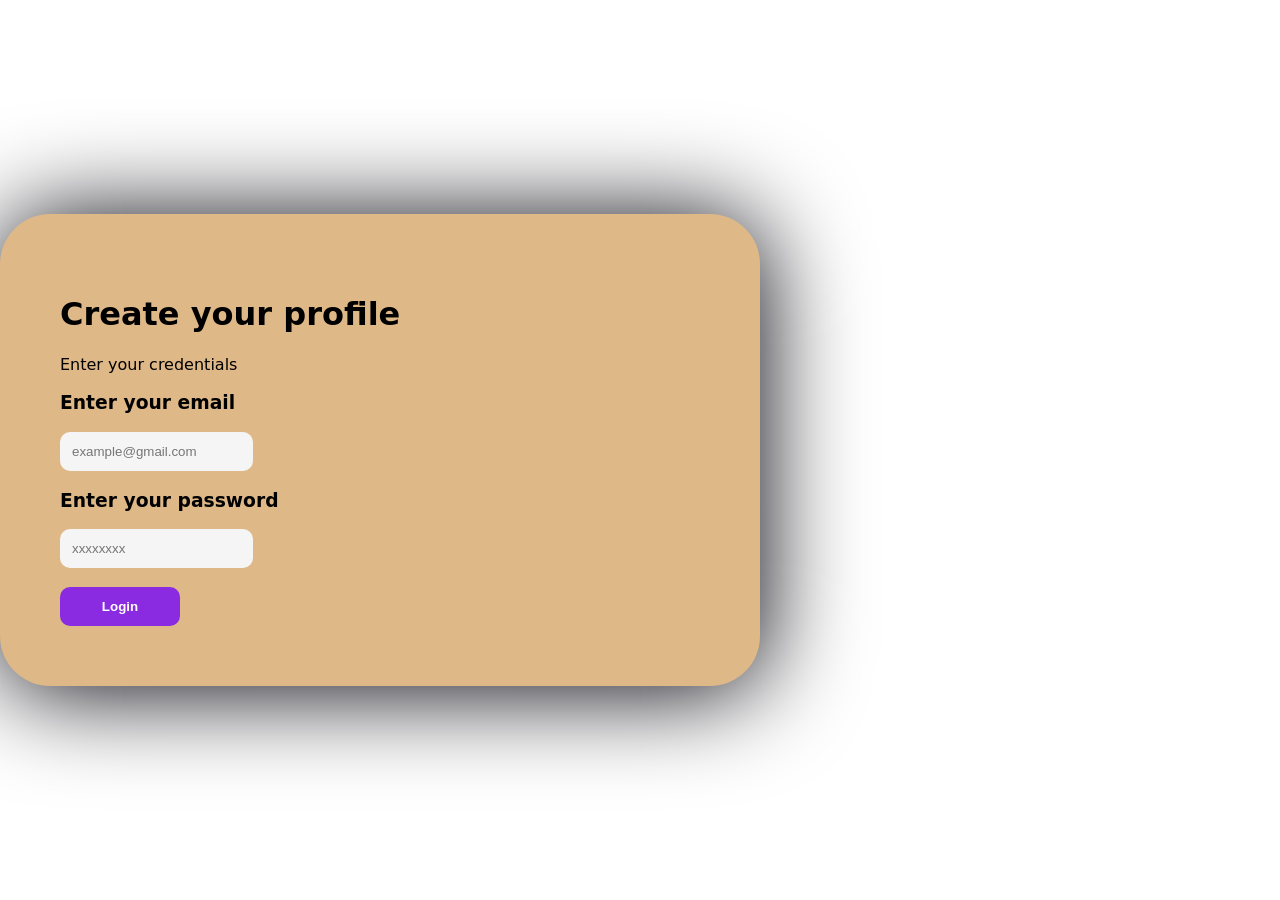
==== index.html @ 6729219f "Add files via upload" ====
<!DOCTYPE html>
<html lang="en">
<head>
    <meta charset="UTF-8">
    <meta name="viewport" content="width=device-width, initial-scale=1.0">
    <title>My Portal</title>
    <link rel="stylesheet" href="style.css">
</head>
<body>
    
    <div class="login">
        <h1>Create your profile</h1>

       <p>Enter your credentials</p> 
       
       <h3>Enter your email</h3>
       <input type="text" name="Email" placeholder="example@gmail.com">
       
       <h3>Enter your password</h3>
       <input type="password" name="password" placeholder="xxxxxxxx">
       
       <br><br>
       
       <button>Login</button>
    </div>
</body>
</html>
---- style.css ----
body{
    display: flex;
    font-family: system-ui, -apple-system, BlinkMacSystemFont, 'Segoe UI', Roboto, Oxygen, Ubuntu, Cantarell, 'Open Sans', 'Helvetica Neue', sans-serif;
    align-items: center;
    justify-self: center;
    height: 100vh;
    background-color: #fff;
    margin: 0;
    padding: 0;
 }


.login{
    background-color: burlywood;
    padding: 60px;
    border-radius: 50px;
    width: 50%;
    box-shadow: 2px 4px 100px rgb(0,0,10);
}

.login button{
    border-radius: 10px;
    border: none;
    padding: 12px;
    background-color: blueviolet;
    width: 120px;
    color: #fff;
    cursor: pointer;
    font-weight: bolder;
}
 
.login input{
    border: none;
    padding: 12px;
    border-radius: 10px;
    background-color: whitesmoke;
}
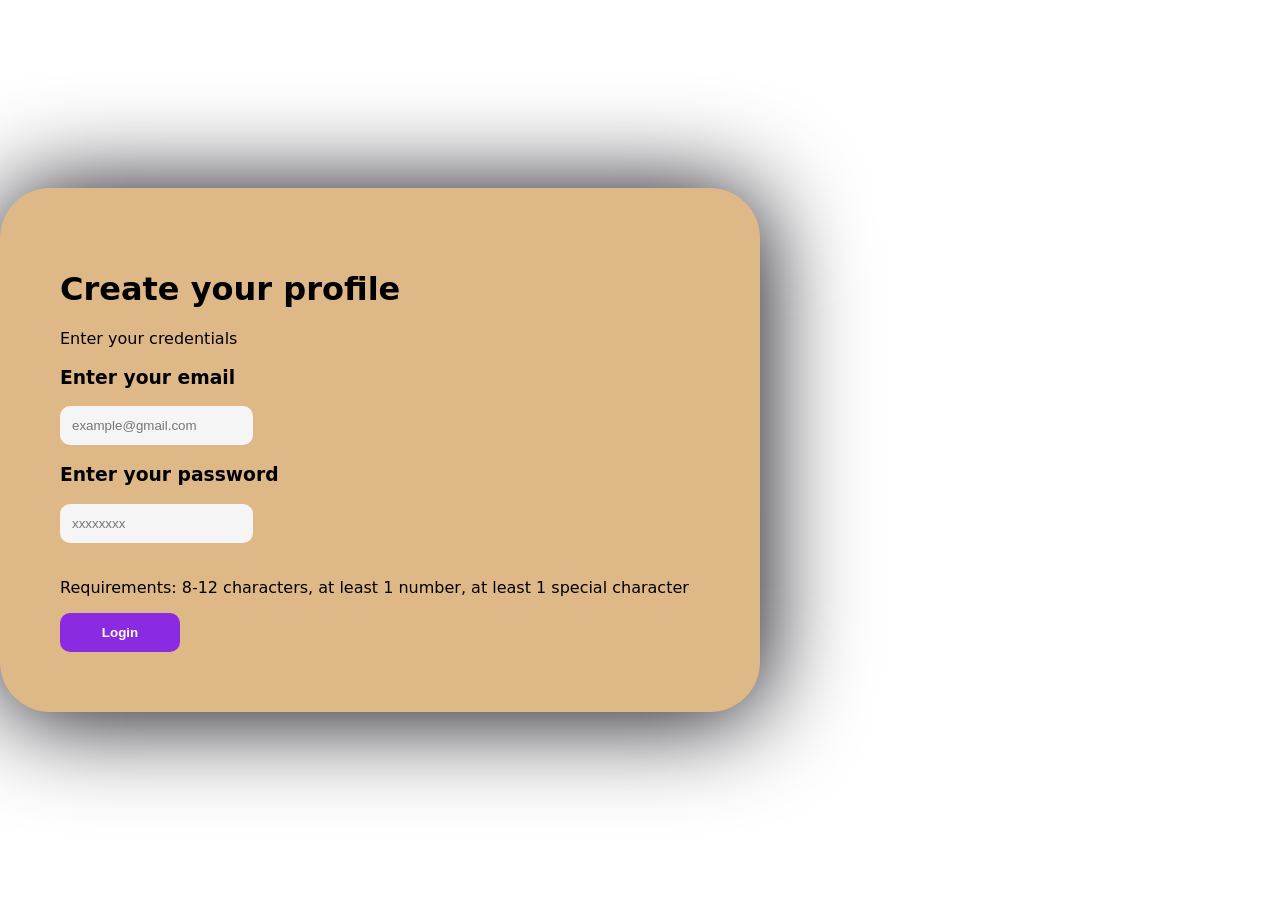
==== commit 32c8028d: "Enhance login form with password validation Added password validation and error messaging to the log" ====
--- a/index.html
+++ b/index.html
@@ -17,11 +17,57 @@
        <input type="text" name="Email" placeholder="example@gmail.com">
        
        <h3>Enter your password</h3>
-       <input type="password" name="password" placeholder="xxxxxxxx">
+       <input type="password" id="password" placeholder="xxxxxxxx">
        
        <br><br>
+        <p id="password-error" class="error-message"></p>
+<p class="password-requirements">
+    Requirements: 8-12 characters, at least 1 number, at least 1 special character
+</p>
        
-       <button>Login</button>
+       <button onclick="validatePassword()">Login</button>
     </div>
+    <script>
+    function validatePassword() {
+        const password = document.getElementById('password').value;
+        const errorMessage = document.getElementById('password-error');
+        
+        const passwordPattern = /^(?=.*[0-9])(?=.*[!@#$%^&*]).{8,12}$/;
+        
+        if (password === '') {
+            errorMessage.textContent = '❌ Password is required';
+            return false;
+        }
+        
+        if (!passwordPattern.test(password)) {
+            errorMessage.textContent = '❌ Password must be 8-12 characters with at least 1 number and 1 special character';
+            return false;
+        }
+        
+        errorMessage.textContent = '✅ Password is valid!';
+        errorMessage.style.color = 'green';
+        alert('Login successful!');
+        return true;
+    }
+
+    document.getElementById('password').addEventListener('input', function() {
+        const password = this.value;
+        const errorMessage = document.getElementById('password-error');
+        const passwordPattern = /^(?=.*[0-9])(?=.*[!@#$%^&*]).{8,12}$/;
+        
+        if (password === '') {
+            errorMessage.textContent = '';
+            return;
+        }
+        
+        if (!passwordPattern.test(password)) {
+            errorMessage.textContent = '❌ Invalid password';
+            errorMessage.style.color = 'red';
+        } else {
+            errorMessage.textContent = '✅ Password is valid!';
+            errorMessage.style.color = 'green';
+        }
+    });
+</script>
 </body>
-</html>+</html>
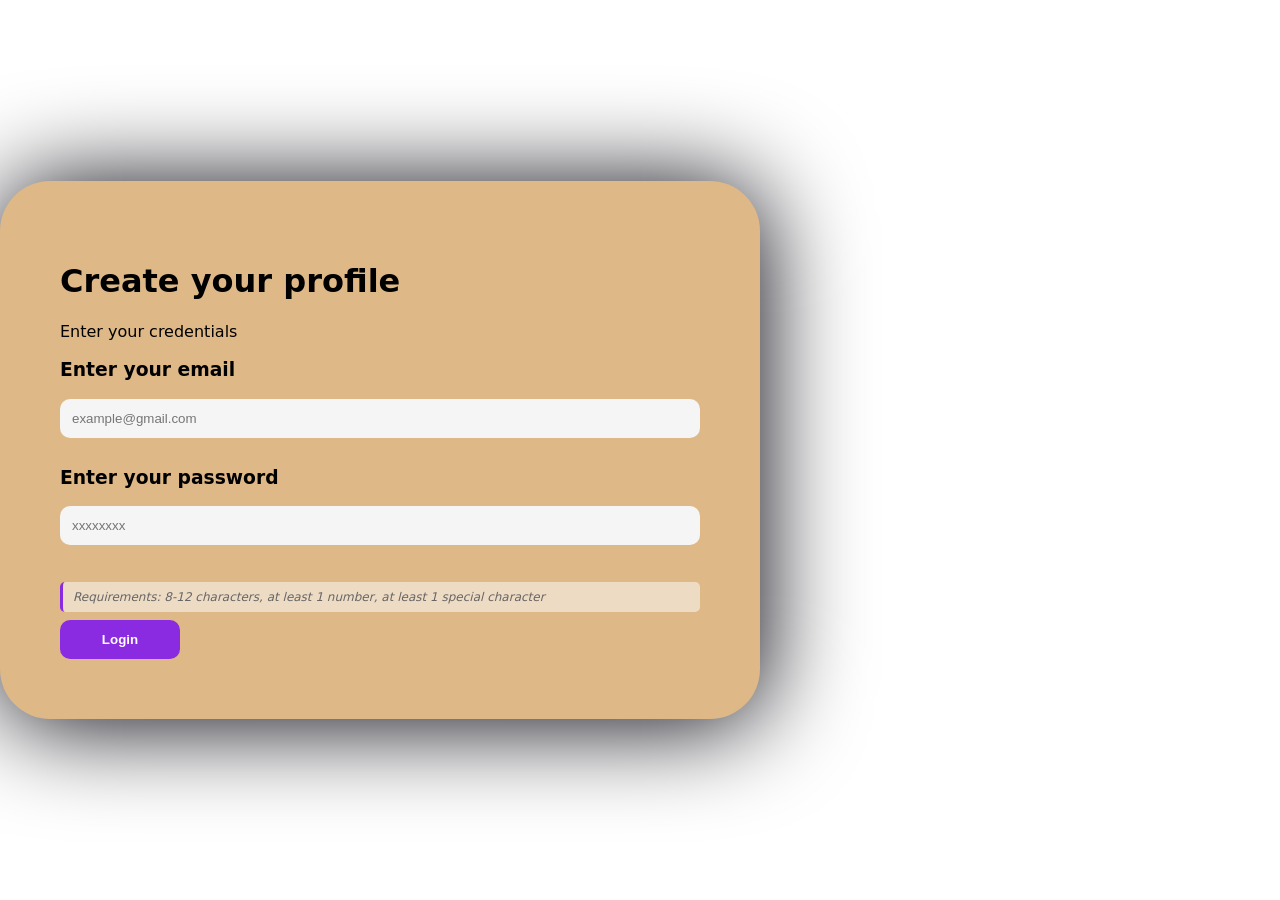
==== commit 61bc027e: "Enhance password validation in login form Added password validation and error handling for user inpu" ====
--- a/index.html
+++ b/index.html
@@ -49,6 +49,38 @@
         alert('Login successful!');
         return true;
     }
+        function validatePassword() {
+    const password = document.getElementById('password').value;
+    const errorMessage = document.getElementById('password-error');
+    
+    const passwordPattern = /^(?=.*[0-9])(?=.*[!@#$%^&*]).{8,12}$/;
+    
+    if (password === '') {
+        errorMessage.textContent = '❌ Password is required';
+        errorMessage.style.display = 'block';
+        return false;
+    }
+    
+    if (!passwordPattern.test(password)) {
+        errorMessage.textContent = '❌ Password must be 8-12 characters with at least 1 number and 1 special character';
+        errorMessage.style.display = 'block';
+        return false;
+    }
+    
+    errorMessage.textContent = '✅ Password is valid!';
+    errorMessage.style.color = 'green';
+    errorMessage.style.display = 'block';
+    
+    alert('Login successful!');
+    
+    // CLEAR THE FORM
+    document.getElementById('password').value = '';
+    document.querySelector('input[name="Email"]').value = '';
+    errorMessage.textContent = '';
+    errorMessage.style.display = 'none';
+    
+    return true;
+}
 
     document.getElementById('password').addEventListener('input', function() {
         const password = this.value;
--- a/style.css
+++ b/style.css
@@ -34,4 +34,57 @@
     padding: 12px;
     border-radius: 10px;
     background-color: whitesmoke;
-}+}
+/* 1. Button Hover Effect */
+.login button:hover{
+   background-color: #7b2cbf;
+}
+
+/* 2. Input Focus Effect */
+.login input:focus{
+   outline: none;
+   background-color: #fff;
+   border: 2px solid blueviolet;
+}
+
+/* 3. Input Full Width */
+.login input{
+   width: 100%;
+   box-sizing: border-box;
+   margin-bottom: 10px;
+}
+
+/* 4. Error Message Styling */
+#password-error{
+   margin: 8px 0;
+   font-size: 14px;
+   font-weight: 600;
+   display: none;
+   padding: 8px 10px;
+   border-radius: 5px;
+   background-color: #ffe6e6;
+   color: red;
+}
+
+/* 5. Success Message Styling */
+#password-error.success{
+   background-color: #e6ffe6;
+   color: green;
+}
+
+/* 6. Password Requirements Styling */
+.password-requirements{
+   font-size: 12px;
+   color: #666;
+   font-style: italic;
+   margin: 8px 0;
+   padding: 8px 10px;
+   background-color: rgba(255, 255, 255, 0.5);
+   border-radius: 5px;
+   border-left: 3px solid blueviolet;
+}
+
+/* 7. Button Transition Effect */
+.login button{
+   transition: background-color 0.3s ease;
+}
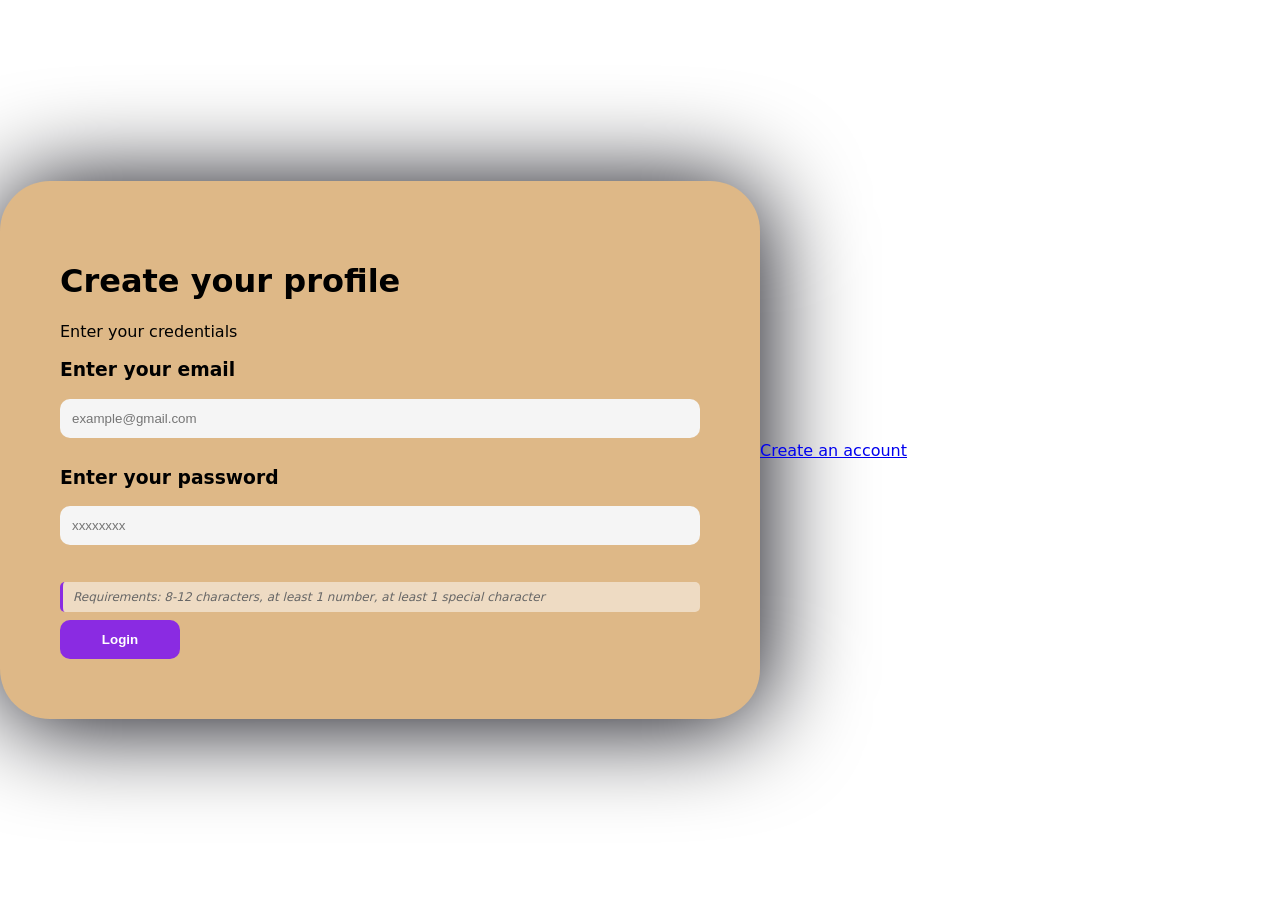
==== commit ef4710cf: "Refactor password validation and clear form on success Removed duplicate validatePassword function a" ====
--- a/index.html
+++ b/index.html
@@ -101,5 +101,6 @@
         }
     });
 </script>
+    <a href="C:\Users\ossyd\Desktop\project\forms.html">Create an account</a>
 </body>
 </html>
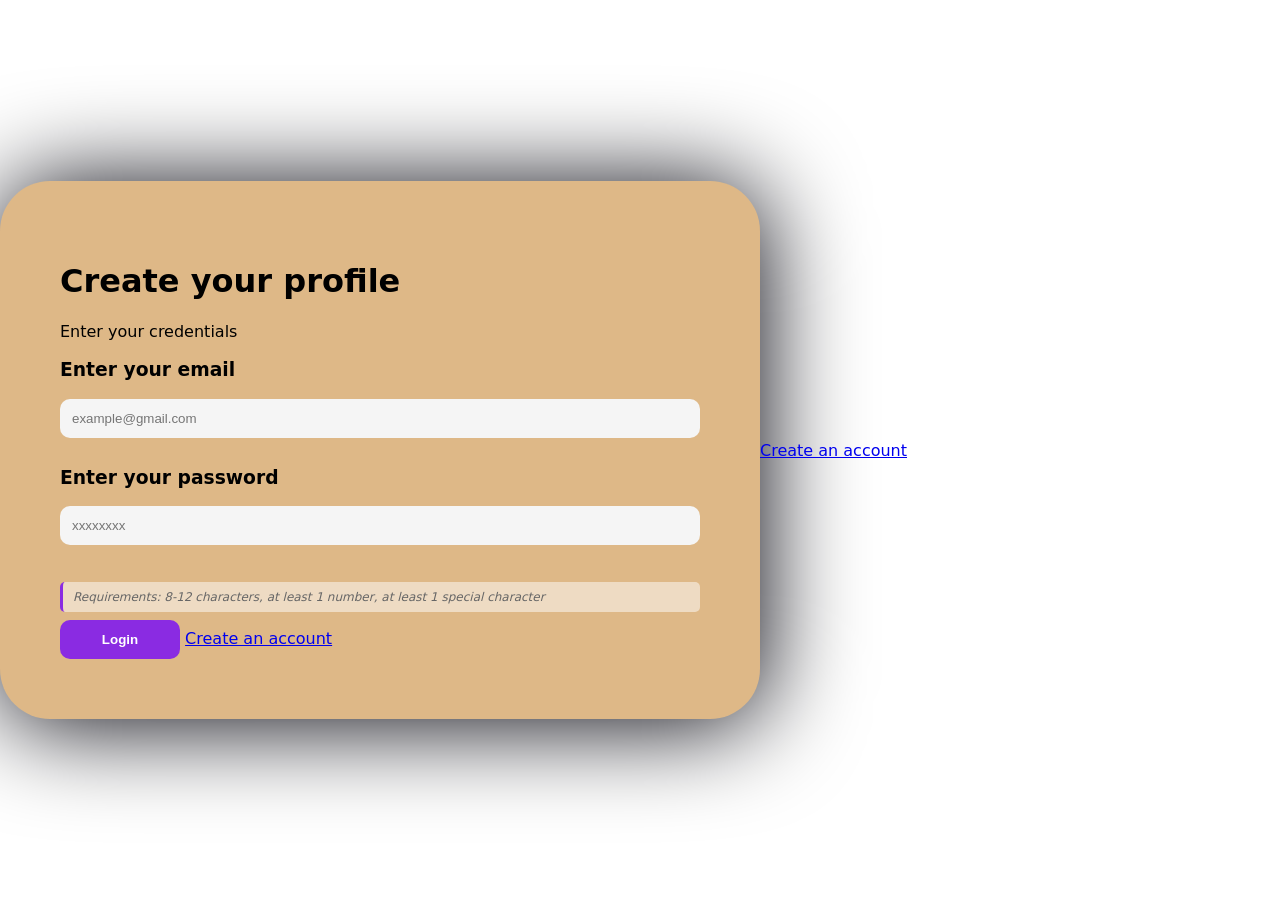
==== commit f68b5395: "Update index.html" ====
--- a/index.html
+++ b/index.html
@@ -26,6 +26,7 @@
 </p>
        
        <button onclick="validatePassword()">Login</button>
+        <a href="C:\Users\ossyd\Desktop\project\forms.html">Create an account</a>
     </div>
     <script>
     function validatePassword() {
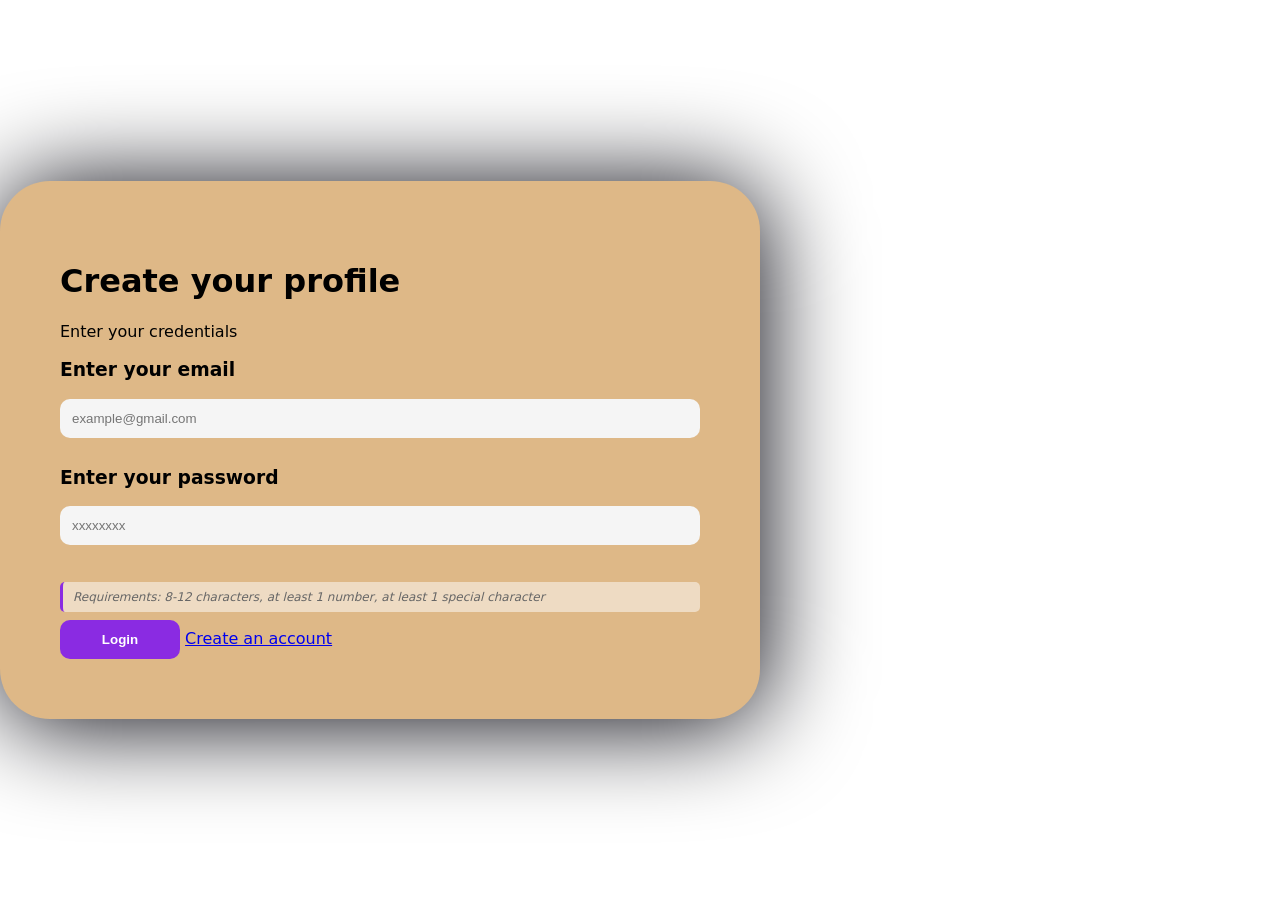
==== commit 8b501413: "Refactor password validation logic in index.html Removed duplicate password validation function and " ====
--- a/index.html
+++ b/index.html
@@ -102,6 +102,5 @@
         }
     });
 </script>
-    <a href="C:\Users\ossyd\Desktop\project\forms.html">Create an account</a>
 </body>
 </html>
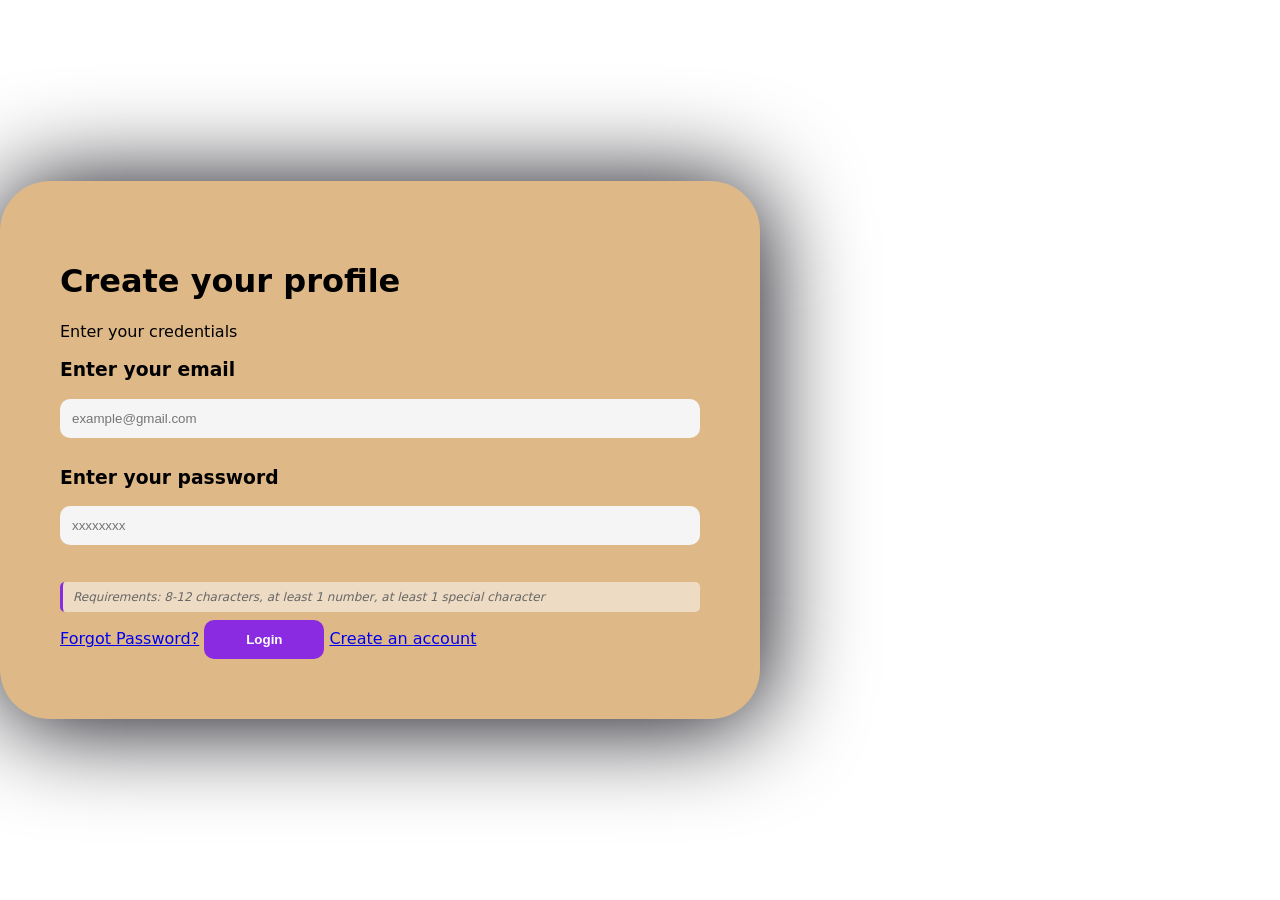
==== commit d1c67f15: "Refactor password validation logic in index.html Removed duplicate password validation function and " ====
--- a/index.html
+++ b/index.html
@@ -24,7 +24,7 @@
 <p class="password-requirements">
     Requirements: 8-12 characters, at least 1 number, at least 1 special character
 </p>
-       
+        <a href="forget.html">Forgot Password?</a>
        <button onclick="validatePassword()">Login</button>
         <a href="C:\Users\ossyd\Desktop\project\forms.html">Create an account</a>
     </div>
